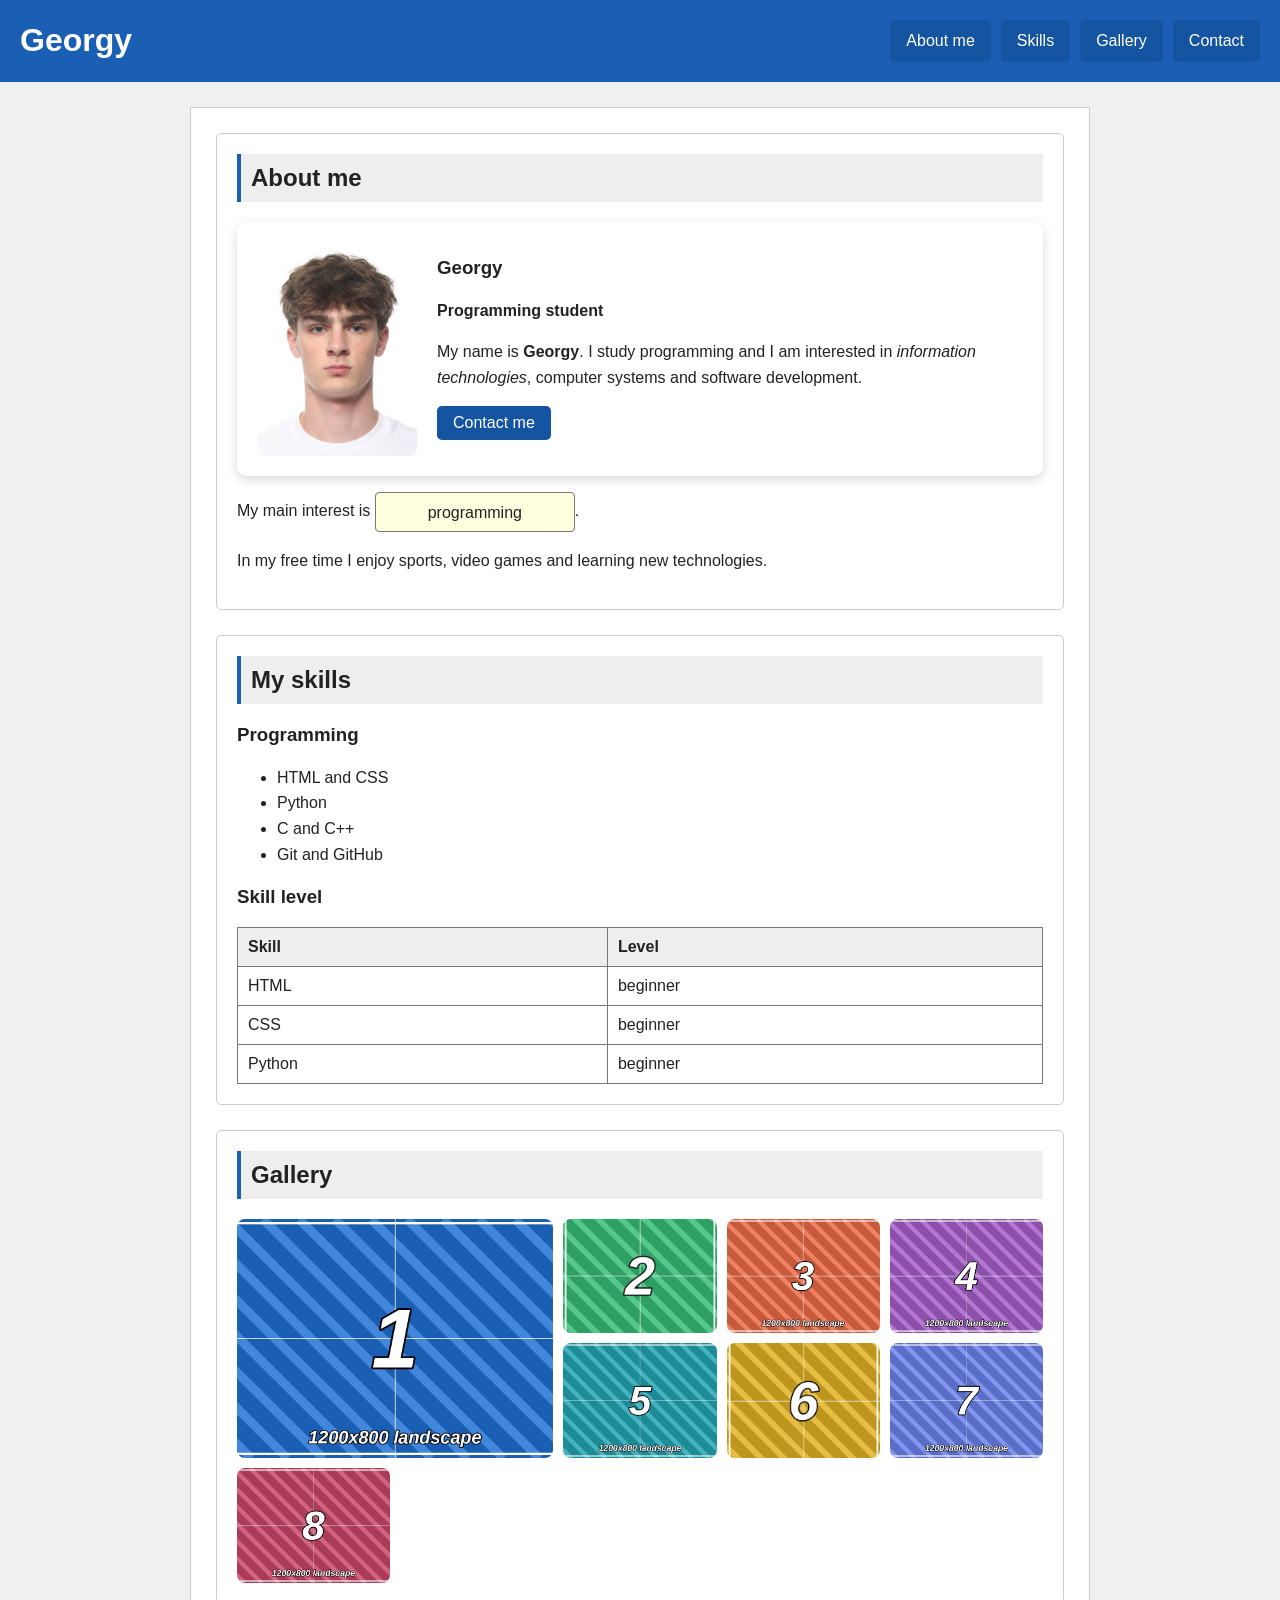
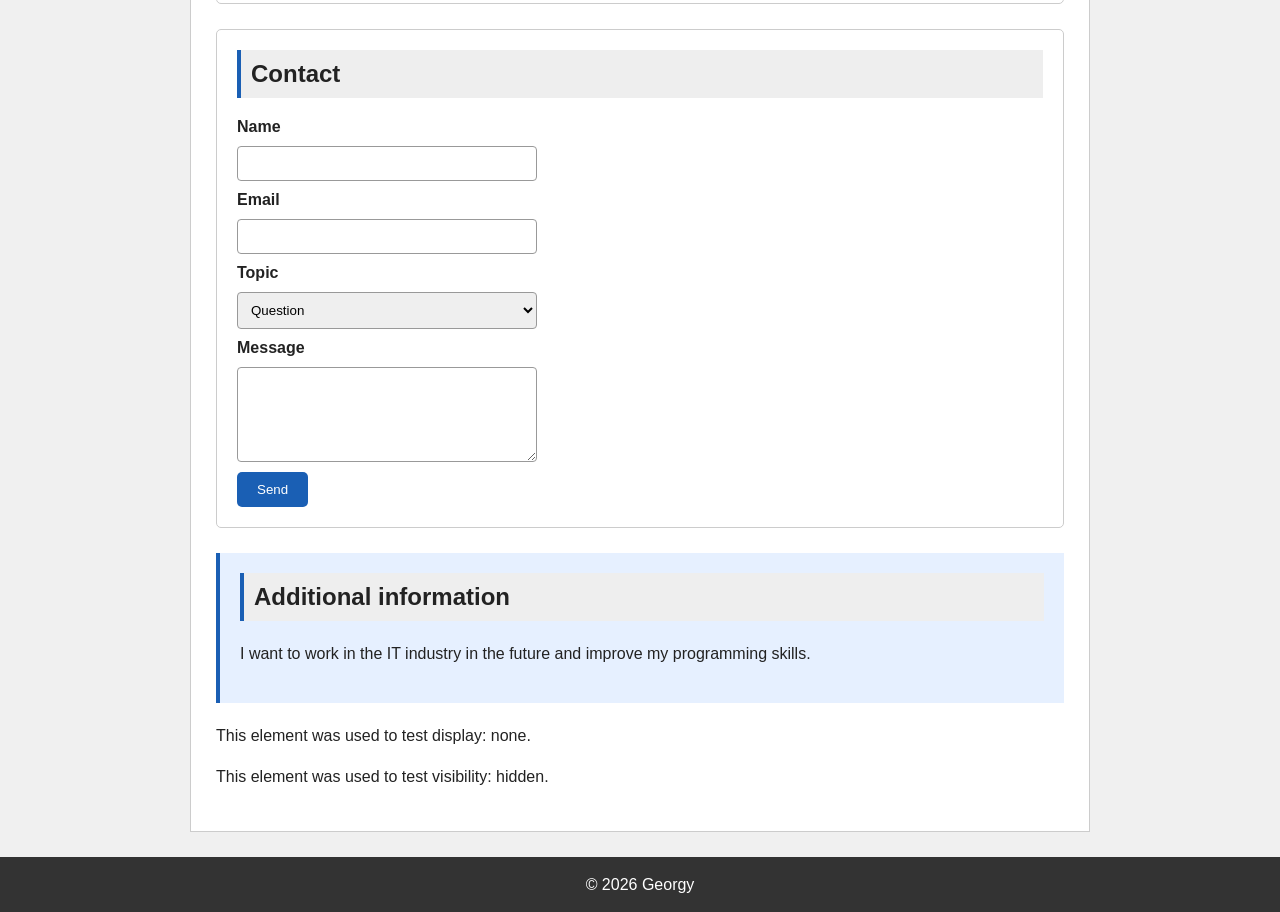
==== index.html @ e3f480db "fix./" ====
<!DOCTYPE html>
<html lang="en">

<head>
    <meta charset="UTF-8">
    <meta name="viewport" content="width=device-width, initial-scale=1.0">

    <title>My Digital Profile</title>

    <link rel="stylesheet" href="style.css">
</head>

<body>

    <header>
        <h1>Georgy</h1>

        <nav aria-label="Main navigation">
            <ul>
                <li><a href="#about">About me</a></li>
                <li><a href="#skills">Skills</a></li>
                <!-- N7 task 1: link to the new gallery section. -->
                <li><a href="#galerija">Gallery</a></li>
                <li><a href="#contact">Contact</a></li>
            </ul>
        </nav>
    </header>

    <main>

        <section id="about">
            <h2>About me</h2>

            <!-- 4. The image from N5 has been moved into the profile card. -->
            <article class="vizitkarte">
                <img src="./galerija/my-photo.jpg" alt="Georgy profile photo">

                <div>
                    <h3>Georgy</h3>

                    <p><strong>Programming student</strong></p>

                    <p>
                        My name is <strong>Georgy</strong>.
                        I study programming and I am interested in
                        <em>information technologies</em>,
                        computer systems and software development.
                    </p>

                    <a class="button-link" href="#contact">Contact me</a>
                </div>
            </article>

            <p>
                My main interest is
                <span class="highlighted">programming</span>.
            </p>

            <p>
                In my free time I enjoy sports, video games and
                <span>learning new technologies</span>.
            </p>
        </section>

        <section id="skills">
            <h2>My skills</h2>

            <article>
                <h3>Programming</h3>

                <ul>
                    <li>HTML and CSS</li>
                    <li>Python</li>
                    <li>C and C++</li>
                    <li>Git and GitHub</li>
                </ul>
            </article>

            <article>
                <h3>Skill level</h3>

                <table>
                    <tr>
                        <th scope="col">Skill</th>
                        <th scope="col">Level</th>
                    </tr>
                    <tr>
                        <td>HTML</td>
                        <td>beginner</td>
                    </tr>
                    <tr>
                        <td>CSS</td>
                        <td>beginner</td>
                    </tr>
                    <tr>
                        <td>Python</td>
                        <td>beginner</td>
                    </tr>
                </table>
            </article>
        </section>

        <!-- N7 task 1: gallery section with 8 images (landscape and portrait).
        Images 2 and 6 are portrait. Change the alt texts to match your photos.
        Task 5: to test auto-fit and auto-fill, wrap images 3 to 8 in comment tags
        and leave only two images. -->
        <section id="galerija">
            <h2>Gallery</h2>

            <div class="galerija">
                <img class="liela" src="./galerija/1.jpg" alt="zaglushka">
                <img src="./galerija/2.jpg" alt="zaglushka">
                <img src="./galerija/3.jpg" alt="zaglushka">
                <img src="./galerija/4.jpg" alt="zaglushka">
                <img src="./galerija/5.jpg" alt="zaglushka">
                <img src="./galerija/6.jpg" alt="zaglushka">
                <img src="./galerija/7.jpg" alt="zaglushka">
                <img src="./galerija/8.jpg" alt="zaglushka">
            </div>
        </section>

        <section id="contact">
            <h2>Contact</h2>

            <form>
                <label for="name">Name</label>
                <input type="text" id="name" name="name">

                <label for="email">Email</label>
                <input type="email" id="email" name="email">

                <label for="topic">Topic</label>
                <select id="topic" name="topic">
                    <option>Question</option>
                    <option>Cooperation</option>
                    <option>Other</option>
                </select>

                <label for="message">Message</label>
                <textarea id="message" name="message" rows="5"></textarea>

                <button type="submit">Send</button>
            </form>
        </section>

        <aside>
            <h2>Additional information</h2>

            <p>
                I want to work in the IT industry in the future
                and improve my programming skills.
            </p>
        </aside>

        <p class="hide-display">
            This element was used to test display: none.
        </p>

        <p class="hide-visibility">
            This element was used to test visibility: hidden.
        </p>

    </main>

    <footer>
        <p>© 2026 Georgy</p>
    </footer>

</body>

</html>
---- style.css ----
/*
Block elements: h1, p, section.
Inline elements: strong, em, span.

Sources:
https://www.w3schools.com/css/css3_flexbox_container.asp
https://www.w3schools.com/css/css3_flexbox_items.asp
https://www.w3schools.com/cssref/css3_pr_gap.php
https://www.w3schools.com/css/css3_shadows_box.asp
https://www.w3schools.com/css/css_grid_container.asp
https://www.w3schools.com/css/css_grid_tracks.asp
https://www.w3schools.com/css/css_grid_item.asp
https://www.w3schools.com/css/css_grid_intro.asp
https://www.w3schools.com/css/css_aspect-ratio.asp
https://www.w3schools.com/css/css3_object-fit.asp
https://www.w3schools.com/cssref/func_repeat.php
https://www.w3schools.com/cssref/func_minmax.php
*/

* {
    box-sizing: border-box;
}

body {
    font-family: Arial, sans-serif;
    background-color: rgb(240, 240, 240);
    margin: 0;
    color: #222222;
}

/*
2. The name is on the left and navigation is on the right,
with both vertically centered. flex-wrap moves navigation
to the next line when there is not enough space.
*/
header {
    display: flex;
    justify-content: space-between;
    align-items: center;
    flex-wrap: wrap;
    gap: 15px;
    background-color: #1a5fb4;
    color: white;
    padding: 20px;
}

h1 {
    margin: 0;
}

nav {
    max-width: 100%;
}

/*
1. Flex items do not have the N5 inline-block spacing caused
by spaces or line breaks in HTML. Spacing is now controlled by gap.
*/
nav ul {
    display: flex;
    flex-wrap: wrap;
    gap: 10px;
    justify-content: flex-start;
    list-style-type: none;
    margin: 0;
    padding: 0;
}

/* The N5 navigation rule is commented out:
nav li {
    display: inline-block;
    margin: 0 5px;
}
*/

/*
3. Main axis experiment.
To test, temporarily enable width and one justify-content value.
The 500px width is commented out in the final version
so it does not cause problems at a viewport width of 390px.

nav ul {
    width: 500px;
    justify-content: flex-start;
}

flex-start: items are placed at the start of the row.

center: the group of items is centered.

space-between: free space is distributed between items;
the first and last items are placed at the edges.

space-around: free space is distributed around each item;
space at the edges is half the space between items.

gap remains even when justify-content distributes extra free space.

In this header, navigation normally gets its width from its content
when width is not set. Without free space, justify-content has nothing
to distribute, so there is no visible difference.

A difference could appear without width if the container became wider
through another layout rule.
*/

nav a,
.button-link {
    display: inline-block;
    background-color: #1554a0;
    color: white;
    text-decoration: none;
    padding: 8px 16px;
    border-radius: 5px;
}

nav a:hover,
.button-link:hover {
    background-color: #0d4385;
}

main {
    width: 90%;
    max-width: 900px;
    margin: 25px auto;
    background-color: white;
    padding: 25px;
    border: 1px solid #cccccc;
}

section {
    margin-bottom: 25px;
    padding: 20px;
    border: 1px solid #cccccc;
    border-radius: 5px;
}

h2 {
    background-color: #eeeeee;
    padding: 10px;
    margin-top: 0;
    border-left: 4px solid #1a5fb4;
}

p {
    line-height: 1.6;
}

span.highlighted {
    display: inline-block;
    width: 200px;
    max-width: 100%;
    height: 40px;
    line-height: 40px;
    text-align: center;
    background-color: lightyellow;
    border: 1px solid #777777;
    border-radius: 4px;
    vertical-align: middle;
}

/*
N5: width and height usually do not apply to inline elements.
inline-block allows dimensions while keeping the element in a text line.
*/

/* 4-6. Profile card without @media: the image and text are flex items. */
.vizitkarte {
    display: flex;
    flex-wrap: wrap;
    gap: 20px;
    padding: 20px;
    border-radius: 10px;
    box-shadow: 0 4px 12px rgba(0, 0, 0, 0.15);
    align-items: center;
}

.vizitkarte img {
    display: block;
    width: 160px;
    max-width: 100%;
    height: auto;
    flex-shrink: 0;
    margin: 0;
    border-radius: 8px;
}

.vizitkarte > div {
    flex: 1 1 220px;
    min-width: 0;
    overflow-wrap: break-word;
}

.vizitkarte h3 {
    margin-top: 0;
}

/*
5. To test, change the card's align-items value:

stretch (default): items with an automatic cross size stretch
to the height of the flex line. If the text is taller than the image,
an image with height: auto can stretch vertically and lose its proportions.
If the image already determines the line height, the text div stretches.

flex-start: the top edges of the items are aligned.

center: items are vertically centered. This is the final value.

With flex-direction: row, justify-content works horizontally,
while align-items works vertically within each flex line.
*/

/*
6. flex: 1 1 220px means:

1 (flex-grow): the text can grow to fill free space;
1 (flex-shrink): the text can shrink when space is limited;
220px (flex-basis): the initial text width before growing or shrinking.

A large screen has room for the 160px image, 20px gap and 220px text.
At a viewport width of 390px, the card's inner width is below that total.
flex-wrap therefore moves the text to a new line below the image.

220px is not a minimum width: the text can shrink on its own line.
*/

ul {
    line-height: 1.6;
}

table {
    width: 100%;
    border-collapse: collapse;
    margin-top: 15px;
}

table,
th,
td {
    border: 1px solid #777777;
}

th,
td {
    padding: 10px;
    text-align: left;
}

th {
    background-color: #eeeeee;
}

/* 7. The N5 form rules are commented out:
form {
    width: 100%;
    max-width: 500px;
}

form label {
    display: block;
    margin-top: 12px;
    margin-bottom: 5px;
    font-weight: bold;
}

form input,
form select,
form textarea {
    display: block;
    width: 100%;
    padding: 9px;
    border: 1px solid #999999;
    border-radius: 4px;
    font-family: Arial, sans-serif;
}

form textarea {
    resize: vertical;
}

form button {
    display: block;
    margin-top: 15px;
    background-color: #1a5fb4;
    color: white;
    border: none;
    padding: 10px 20px;
    border-radius: 5px;
    cursor: pointer;
}

form button:hover {
    background-color: #1554a0;
}
*/

form {
    display: flex;
    flex-direction: column;
    gap: 10px;
    max-width: 300px;
    align-items: stretch;
}

form label {
    font-weight: bold;
}

form input,
form select,
form textarea {
    min-width: 0;
    padding: 9px;
    border: 1px solid #999999;
    border-radius: 4px;
    font-family: Arial, sans-serif;
}

form textarea {
    resize: vertical;
}

form button {
    align-self: flex-start;
    background-color: #1a5fb4;
    color: white;
    border: none;
    padding: 10px 20px;
    border-radius: 5px;
    cursor: pointer;
}

form button:hover {
    background-color: #1554a0;
}

/*
Fields have equal widths without width because the cross axis
is horizontal in a column, and align-items: stretch stretches items
along that axis.

The button would also stretch by default;
align-self: flex-start changes only the button's alignment,
keeping its natural width.
*/

/* ===================== N7: CSS Grid gallery ===================== */

/*
1. Gallery container. display: grid makes the div a grid container
and its 8 images become grid items.

Rows were not specified, but they still appeared. Grid creates
implicit rows automatically: when the 4 columns of a row are full,
the next items are placed into a new row. 8 images in 4 columns
give 2 rows. Row height is automatic (grid-auto-rows: auto),
so it follows the content.

2. fr experiment. Steps:
  a) grid-template-columns: 200px 200px 200px 200px;
  b) grid-template-columns: 2fr 1fr 1fr 1fr;
  c) back to repeat(4, 1fr);

What does fr divide? fr is a fraction of the FREE space in the grid
container: the container width minus fixed sizes and gaps. With
2fr 1fr 1fr 1fr the free space is split into 5 parts: the first
column gets 2 parts, each other column gets 1 part.

Why is there a scrollbar at 390px with 200px but not with 1fr?
200px columns have a fixed size: 4 x 200px plus gaps is more than
the ~260px available, so the grid does not shrink and overflows the
page (horizontal scrollbar). 1fr columns take only the available
space, so they shrink together with the container and never overflow.

4. Responsive without @media (final version):
grid-template-columns: repeat(auto-fit, minmax(150px, 1fr));

150px is the minimum width of a column: a column is never narrower.
1fr is the maximum: the columns share the free space equally
and grow to fill the row.
auto-fit puts as many 150px columns as fit into the width,
then stretches them with 1fr.

Number of columns (check in DevTools):
1280px: 5 columns
600px: 2 columns
390px: 1 column

5. auto-fit vs auto-fill (test with only 2 images in the gallery):
auto-fit: empty columns collapse to 0 width, so the 2 images
stretch and fill the whole row.
auto-fill: empty columns are kept as empty space, so the 2 images stay
the same size as in a full row and free space remains on the right.
The empty columns are therefore "kept" with auto-fill
and "collapsed" with auto-fit. Final value: auto-fit.
*/
.galerija {
    display: grid;
    /* 2a. grid-template-columns: 200px 200px 200px 200px; */
    /* 2b. grid-template-columns: 2fr 1fr 1fr 1fr; */
    /* 4. grid-template-columns: repeat(4, 1fr);  (task 1 and 2c) */
    /* 5. grid-template-columns: repeat(auto-fill, minmax(150px, 1fr)); */
    grid-template-columns: repeat(auto-fit, minmax(150px, 1fr));
    gap: 10px;
}

/*
3. Same shape for all images.
aspect-ratio: 4 / 3 forces every image box to a 4:3 shape,
and border-radius rounds the corners.

What happened to the portrait image? Its box became 4:3 (wide),
but the picture itself is tall, so with the default object-fit: fill
it was squeezed and stretched, and the proportions were distorted.

object-fit: cover fixes this: the image keeps its proportions and
fills the whole box, and the part that does not fit is cropped.
What changed: no more distortion, all images have the same shape.
What is not visible now: the cropped parts, usually the top and bottom
of portrait images (and the sides of very wide images).
*/
.galerija img {
    display: block;
    width: 100%;
    aspect-ratio: 4 / 3;
    border-radius: 8px;
    object-fit: cover;
}

/*
6. Big image. grid-column and grid-row are set on the item,
not on the container.

grid-column: 1 / 3 means from vertical line 1 to line 3,
so the image covers columns 1 and 2.
grid-row: 1 / 3 means from horizontal line 1 to line 3,
so it covers rows 1 and 2.
height: 100% makes the image fill the whole 2x2 area.

Where did the other images go? Auto-placement puts them into the
free cells around the big image: first to the right of it, then in the
rows below, going around the occupied 2x2 area.

Can this be done with Flexbox? Not easily. Flexbox works in one
direction, so an item cannot span two rows while the other items
flow around it. It would need extra wrappers or fixed sizes.
*/
.galerija .liela {
    grid-column: 1 / 3;
    grid-row: 1 / 3;
    height: 100%;
}

/*
7. Summary: Flexbox or Grid?

Navigation: Flexbox. Items go in one direction (one row),
and I only need spacing and alignment along that line.

Profile card: Flexbox. It is one row (image and text) that wraps
when there is not enough space. One direction is enough.

Form: Flexbox. It is a single column of fields (flex-direction: column),
again only one direction.

Gallery: Grid. Rows and columns must be controlled at the same time
(two directions), and items such as the big image must span
several columns and rows.

Rule of thumb: one direction means Flexbox,
two directions (columns and rows together) means Grid.
*/

aside {
    background-color: rgb(230, 240, 255);
    padding: 20px;
    margin-top: 20px;
    margin-bottom: 20px;
    border-left: 4px solid #1a5fb4;
}

/* The N5 visibility experiments remain commented out:
.hide-display {
    display: none;
}

.hide-visibility {
    visibility: hidden;
}

display: none also removes the space occupied by the element.
visibility: hidden hides the element but preserves its space.
*/

/*
8. Axis summary (in the usual horizontal writing mode):

row: the main axis is horizontal and the cross axis is vertical.
justify-content distributes free space horizontally;
align-items aligns items vertically within each line.

column: the main axis is vertical and the cross axis is horizontal.
justify-content distributes free space vertically;
align-items aligns items horizontally.

justify-content always works along the main axis;
align-items always works along the cross axis.

align-content aligns multiple flex lines along the cross axis
when there is extra free space in the container's cross dimension.
*/

footer {
    background-color: #333333;
    color: white;
    text-align: center;
    padding: 15px;
}

footer p {
    margin: 0;
}
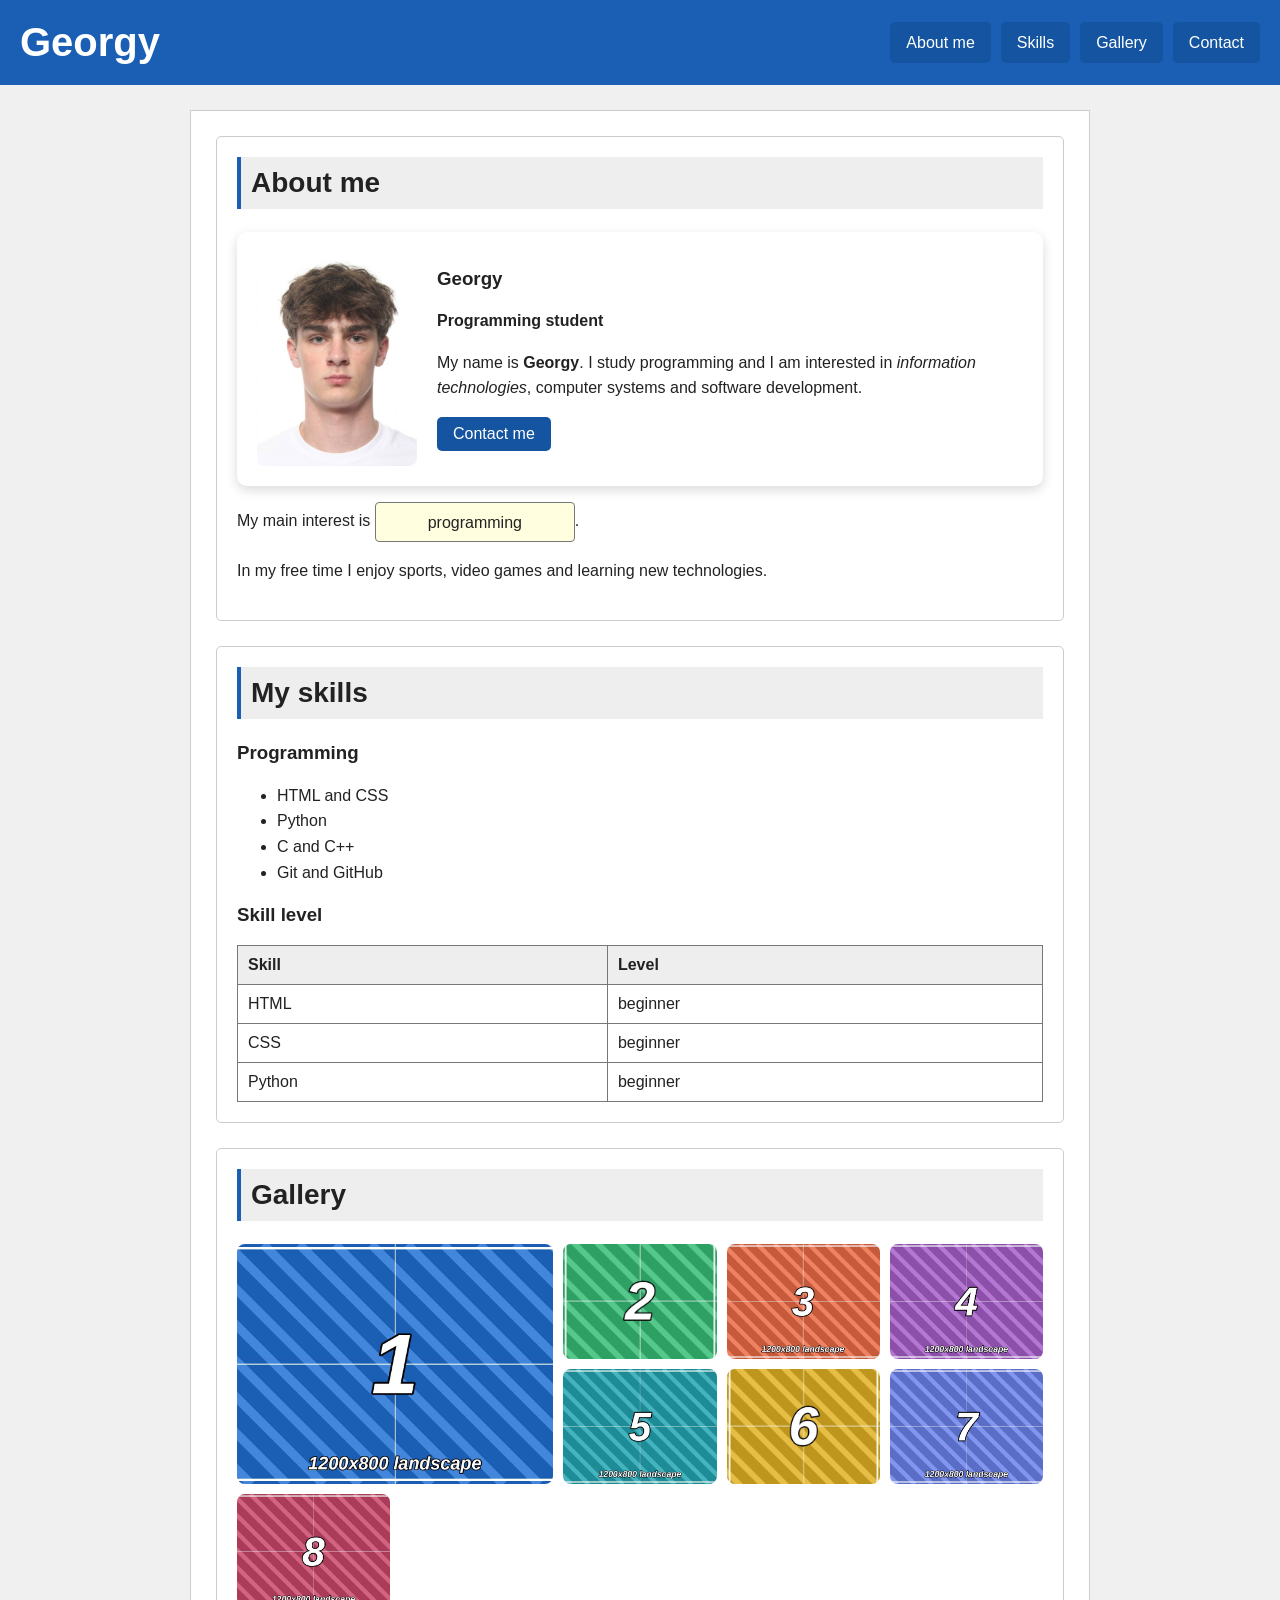
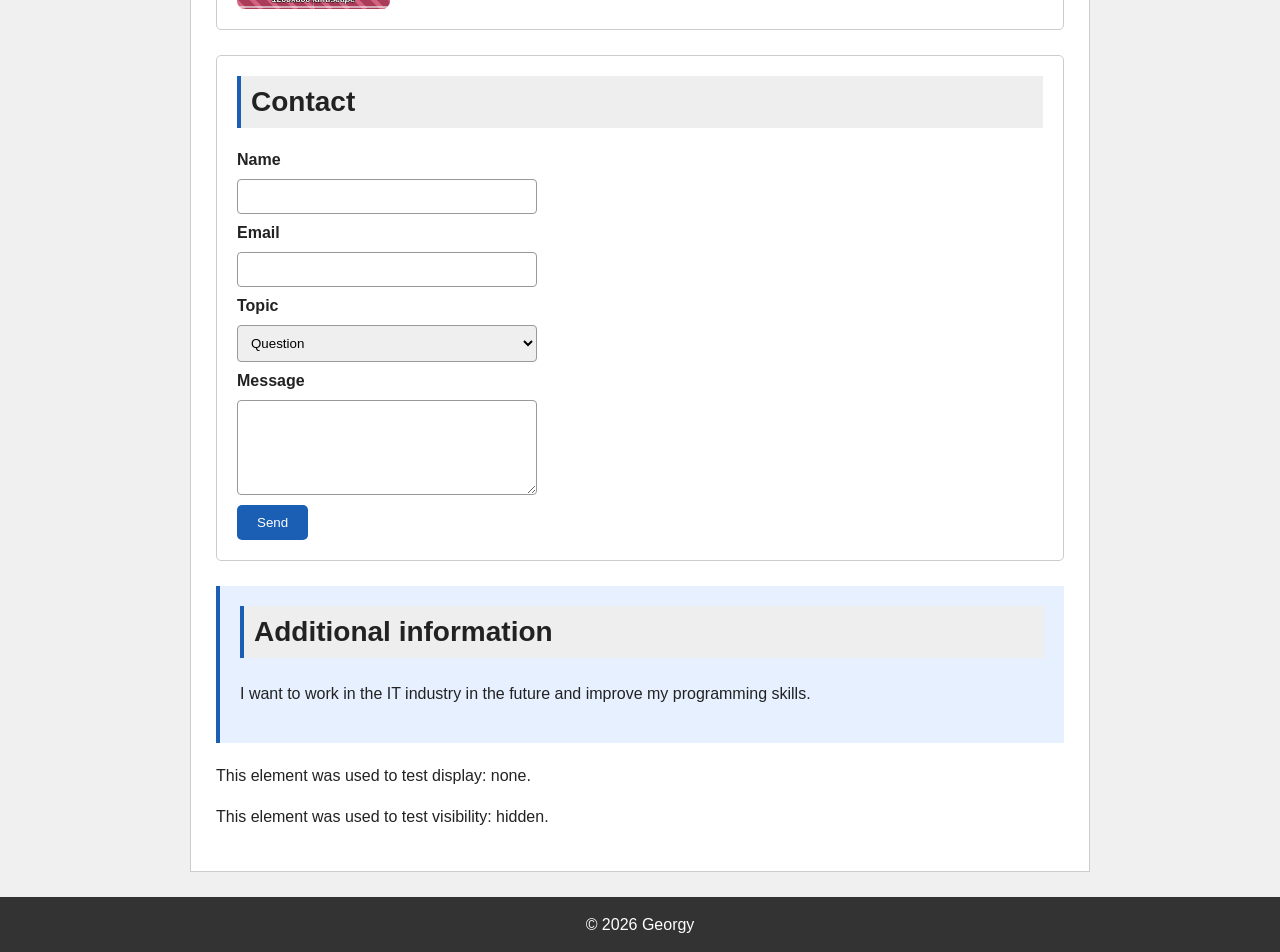
==== commit 3f092ba8: "30.10" ====
--- a/index.html
+++ b/index.html
@@ -13,7 +13,7 @@
 <body>
 
     <header>
-        <h1>Georgy</h1>
+        <h1 id="galvenais-virsraksts">Georgy</h1>
 
         <nav aria-label="Main navigation">
             <ul>
--- a/style.css
+++ b/style.css
@@ -15,6 +15,10 @@
 https://www.w3schools.com/css/css3_object-fit.asp
 https://www.w3schools.com/cssref/func_repeat.php
 https://www.w3schools.com/cssref/func_minmax.php
+https://www.w3schools.com/css/css_rwd_viewport.asp
+https://www.w3schools.com/css/css3_mediaqueries.asp
+https://www.w3schools.com/css/css_font_size.asp
+https://www.w3schools.com/cssref/css_units.php
 */
 
 * {
@@ -44,8 +48,25 @@
     padding: 20px;
 }
 
+/*
+N8 task 5: sizes in rem. 1rem = 16px, so 2.5rem = 40px.
+Old px version for comparison: h1 { font-size: 40px; }
+*/
 h1 {
+    font-size: 2.5rem;
     margin: 0;
+}
+
+/*
+N8 task 6: first test with font-size: 8vw
+(1280px wide: 8vw = 102.4px, 320px wide: 8vw = 25.6px).
+Final version with clamp(min, preferred, max):
+1.75rem = minimum (28px), 8vw = preferred value that depends on
+the window width, 2.5rem = maximum (40px).
+*/
+#galvenais-virsraksts {
+    /* font-size: 8vw; */
+    font-size: clamp(1.75rem, 8vw, 2.5rem);
 }
 
 nav {
@@ -135,7 +156,12 @@
     border-radius: 5px;
 }
 
+/*
+N8 task 5: 1.75rem = 28px.
+Old px version for comparison: h2 { font-size: 28px; }
+*/
 h2 {
+    font-size: 1.75rem;
     background-color: #eeeeee;
     padding: 10px;
     margin-top: 0;
@@ -173,6 +199,7 @@
     border-radius: 10px;
     box-shadow: 0 4px 12px rgba(0, 0, 0, 0.15);
     align-items: center;
+    max-width: 100%; /* N8 task 2 */
 }
 
 .vizitkarte img {
@@ -446,11 +473,15 @@
 direction, so an item cannot span two rows while the other items
 flow around it. It would need extra wrappers or fixed sizes.
 */
+
+/* N8 task 4: commented out here, moved into
+@media (min-width: 600px) at the end of the file.
 .galerija .liela {
     grid-column: 1 / 3;
     grid-row: 1 / 3;
     height: 100%;
 }
+*/
 
 /*
 7. Summary: Flexbox or Grid?
@@ -520,4 +551,85 @@
 
 footer p {
     margin: 0;
-}+}
+
+/* ===================== N8: responsive design ===================== */
+
+/* The N8 rules are at the end of the file: @media does not change
+specificity, so it must come after the rules it overrides. */
+
+/*
+1. Viewport (innerWidth at a DevTools width of 390):
+without the meta viewport line: about 980 (the phone draws the page
+as a wide desktop page and scales it down, the text is tiny).
+with the line: 390 (the page uses the real screen width).
+
+2. What breaks at 320px (check in DevTools):
+- the profile card is tight: the image can be wider than the card
+- the gallery has 1 column and the big image can look odd
+- the navigation takes several lines
+Card width with max-width: 100%: about 194px at 320px,
+about 806px at 1280px.
+
+3. When do rules inside @media work?
+Only while the viewport width is 600px or less.
+At 390px they work, at 1280px they do not.
+*/
+@media (max-width: 600px) {
+    nav {
+        width: 100%;
+    }
+
+    nav ul {
+        display: grid;
+        grid-template-columns: repeat(2, 1fr);
+    }
+
+    nav a {
+        display: block;
+        text-align: center;
+    }
+}
+
+/*
+4. Mobile-first.
+max-width means "up to this width" (this width and smaller).
+min-width means "from this width" (this width and larger).
+Styles outside @media now apply to the smallest screens
+(below 600px), and @media (min-width: 600px) adds the extras
+for larger screens. That is the mobile-first approach.
+*/
+@media (min-width: 600px) {
+    .galerija .liela {
+        grid-column: 1 / 3;
+        grid-row: 1 / 3;
+        height: 100%;
+    }
+}
+
+/*
+Extra task: for testing, replace 600px with 0px (always true)
+and drag the width in DevTools until the columns become unequal.
+minmax(150px, 1fr) with a 2x2 image needs room for at least
+2 columns of 150px plus the gap.
+
+5. rem: when the browser font size is set to "Very large",
+headings in rem grow, because rem depends on the root font size.
+Headings in px stay the same size and ignore the setting.
+
+6. clamp(1.75rem, 8vw, 2.5rem):
+1.75rem = minimum size (28px),
+8vw = preferred size (8% of the window width),
+2.5rem = maximum size (40px).
+8vw alone: 102.4px at 1280px and 25.6px at 320px.
+
+7. Summary table:
+
+What                    | Without @media            | Needs @media | Why
+Header                  | flex-wrap                 | no           | items wrap by themselves
+Profile card            | flex-wrap, flex: 1 1 220px| no           | text moves under the image by itself
+Form                    | flex column               | no           | a column works at any width
+Gallery columns         | auto-fit + minmax         | no           | the column count is calculated automatically
+Navigation              | no                        | yes          | needs a different layout (2 columns), not just a smaller one
+Big gallery image       | no                        | yes          | it covers 2x2 cells and does not fit on a narrow screen
+*/
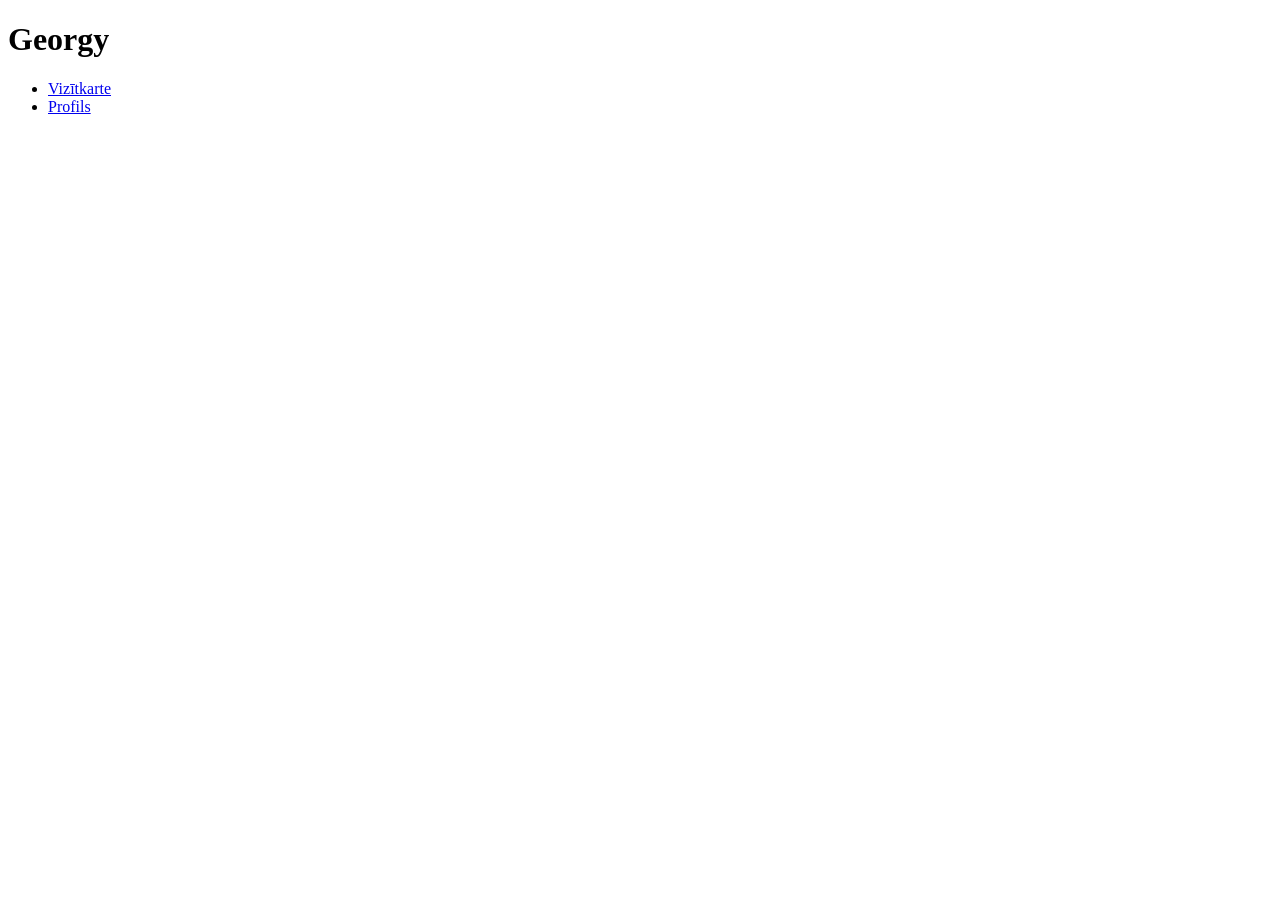
==== commit 879fee58: "fix" ====
--- a/index.html
+++ b/index.html
@@ -1,171 +1,15 @@
 <!DOCTYPE html>
-<html lang="en">
-
+<html lang="lv">
 <head>
     <meta charset="UTF-8">
     <meta name="viewport" content="width=device-width, initial-scale=1.0">
-
-    <title>My Digital Profile</title>
-
-    <link rel="stylesheet" href="style.css">
+    <title>Georgy | Mana vietne</title>
 </head>
-
 <body>
-
-    <header>
-        <h1 id="galvenais-virsraksts">Georgy</h1>
-
-        <nav aria-label="Main navigation">
-            <ul>
-                <li><a href="#about">About me</a></li>
-                <li><a href="#skills">Skills</a></li>
-                <!-- N7 task 1: link to the new gallery section. -->
-                <li><a href="#galerija">Gallery</a></li>
-                <li><a href="#contact">Contact</a></li>
-            </ul>
-        </nav>
-    </header>
-
-    <main>
-
-        <section id="about">
-            <h2>About me</h2>
-
-            <!-- 4. The image from N5 has been moved into the profile card. -->
-            <article class="vizitkarte">
-                <img src="./galerija/my-photo.jpg" alt="Georgy profile photo">
-
-                <div>
-                    <h3>Georgy</h3>
-
-                    <p><strong>Programming student</strong></p>
-
-                    <p>
-                        My name is <strong>Georgy</strong>.
-                        I study programming and I am interested in
-                        <em>information technologies</em>,
-                        computer systems and software development.
-                    </p>
-
-                    <a class="button-link" href="#contact">Contact me</a>
-                </div>
-            </article>
-
-            <p>
-                My main interest is
-                <span class="highlighted">programming</span>.
-            </p>
-
-            <p>
-                In my free time I enjoy sports, video games and
-                <span>learning new technologies</span>.
-            </p>
-        </section>
-
-        <section id="skills">
-            <h2>My skills</h2>
-
-            <article>
-                <h3>Programming</h3>
-
-                <ul>
-                    <li>HTML and CSS</li>
-                    <li>Python</li>
-                    <li>C and C++</li>
-                    <li>Git and GitHub</li>
-                </ul>
-            </article>
-
-            <article>
-                <h3>Skill level</h3>
-
-                <table>
-                    <tr>
-                        <th scope="col">Skill</th>
-                        <th scope="col">Level</th>
-                    </tr>
-                    <tr>
-                        <td>HTML</td>
-                        <td>beginner</td>
-                    </tr>
-                    <tr>
-                        <td>CSS</td>
-                        <td>beginner</td>
-                    </tr>
-                    <tr>
-                        <td>Python</td>
-                        <td>beginner</td>
-                    </tr>
-                </table>
-            </article>
-        </section>
-
-        <!-- N7 task 1: gallery section with 8 images (landscape and portrait).
-        Images 2 and 6 are portrait. Change the alt texts to match your photos.
-        Task 5: to test auto-fit and auto-fill, wrap images 3 to 8 in comment tags
-        and leave only two images. -->
-        <section id="galerija">
-            <h2>Gallery</h2>
-
-            <div class="galerija">
-                <img class="liela" src="./galerija/1.jpg" alt="zaglushka">
-                <img src="./galerija/2.jpg" alt="zaglushka">
-                <img src="./galerija/3.jpg" alt="zaglushka">
-                <img src="./galerija/4.jpg" alt="zaglushka">
-                <img src="./galerija/5.jpg" alt="zaglushka">
-                <img src="./galerija/6.jpg" alt="zaglushka">
-                <img src="./galerija/7.jpg" alt="zaglushka">
-                <img src="./galerija/8.jpg" alt="zaglushka">
-            </div>
-        </section>
-
-        <section id="contact">
-            <h2>Contact</h2>
-
-            <form>
-                <label for="name">Name</label>
-                <input type="text" id="name" name="name">
-
-                <label for="email">Email</label>
-                <input type="email" id="email" name="email">
-
-                <label for="topic">Topic</label>
-                <select id="topic" name="topic">
-                    <option>Question</option>
-                    <option>Cooperation</option>
-                    <option>Other</option>
-                </select>
-
-                <label for="message">Message</label>
-                <textarea id="message" name="message" rows="5"></textarea>
-
-                <button type="submit">Send</button>
-            </form>
-        </section>
-
-        <aside>
-            <h2>Additional information</h2>
-
-            <p>
-                I want to work in the IT industry in the future
-                and improve my programming skills.
-            </p>
-        </aside>
-
-        <p class="hide-display">
-            This element was used to test display: none.
-        </p>
-
-        <p class="hide-visibility">
-            This element was used to test visibility: hidden.
-        </p>
-
-    </main>
-
-    <footer>
-        <p>© 2026 Georgy</p>
-    </footer>
-
+    <h1>Georgy</h1>
+    <ul>
+        <li><a href="vizitkarte/index.html">Vizītkarte</a></li>
+        <li><a href="profils/index.html">Profils</a></li>
+    </ul>
 </body>
-
 </html>
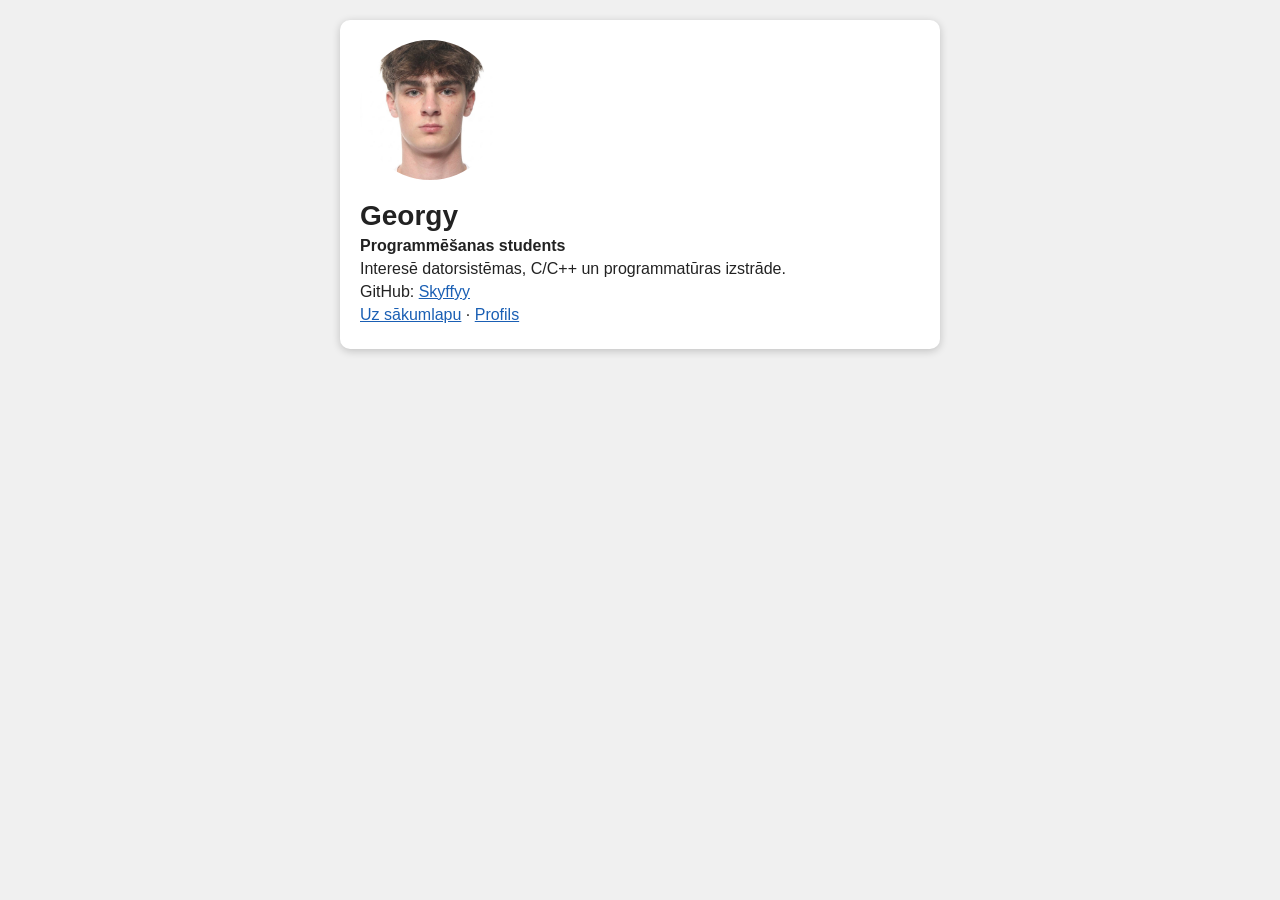
==== commit eb4daa5f: "." ====
--- a/index.html
+++ b/index.html
@@ -3,13 +3,65 @@
 <head>
     <meta charset="UTF-8">
     <meta name="viewport" content="width=device-width, initial-scale=1.0">
-    <title>Georgy | Mana vietne</title>
+    <title>Georgy | Vizītkarte</title>
+    <style>
+        * {
+            box-sizing: border-box;
+        }
+
+        body {
+            font-family: Arial, sans-serif;
+            background-color: rgb(240, 240, 240);
+            color: #222222;
+            margin: 0;
+            padding: 20px;
+        }
+
+        .vizitkarte {
+            display: flex;
+            flex-wrap: wrap;
+            align-items: center;
+            gap: 20px;
+            max-width: 600px;
+            margin: 0 auto;
+            padding: 20px;
+            background-color: white;
+            border-radius: 10px;
+            box-shadow: 0 2px 8px rgba(0, 0, 0, 0.2);
+        }
+
+        .vizitkarte img {
+            width: 140px;
+            height: 140px;
+            object-fit: cover;
+            border-radius: 50%;
+        }
+
+        .vizitkarte h1 {
+            margin: 0 0 5px 0;
+            font-size: 1.75rem;
+        }
+
+        .vizitkarte p {
+            margin: 5px 0;
+        }
+
+        a {
+            color: #1a5fb4;
+        }
+    </style>
 </head>
 <body>
-    <h1>Georgy</h1>
-    <ul>
-        <li><a href="vizitkarte/index.html">Vizītkarte</a></li>
-        <li><a href="profils/index.html">Profils</a></li>
-    </ul>
+    <article class="vizitkarte">
+        <img src="../profils/galerija/my-photo.jpg" alt="Georgy portrets">
+
+        <div>
+            <h1>Georgy</h1>
+            <p><strong>Programmēšanas students</strong></p>
+            <p>Interesē datorsistēmas, C/C++ un programmatūras izstrāde.</p>
+            <p>GitHub: <a href="https://github.com/Skyffyy">Skyffyy</a></p>
+            <p><a href="../index.html">Uz sākumlapu</a> · <a href="../profils/index.html">Profils</a></p>
+        </div>
+    </article>
 </body>
 </html>
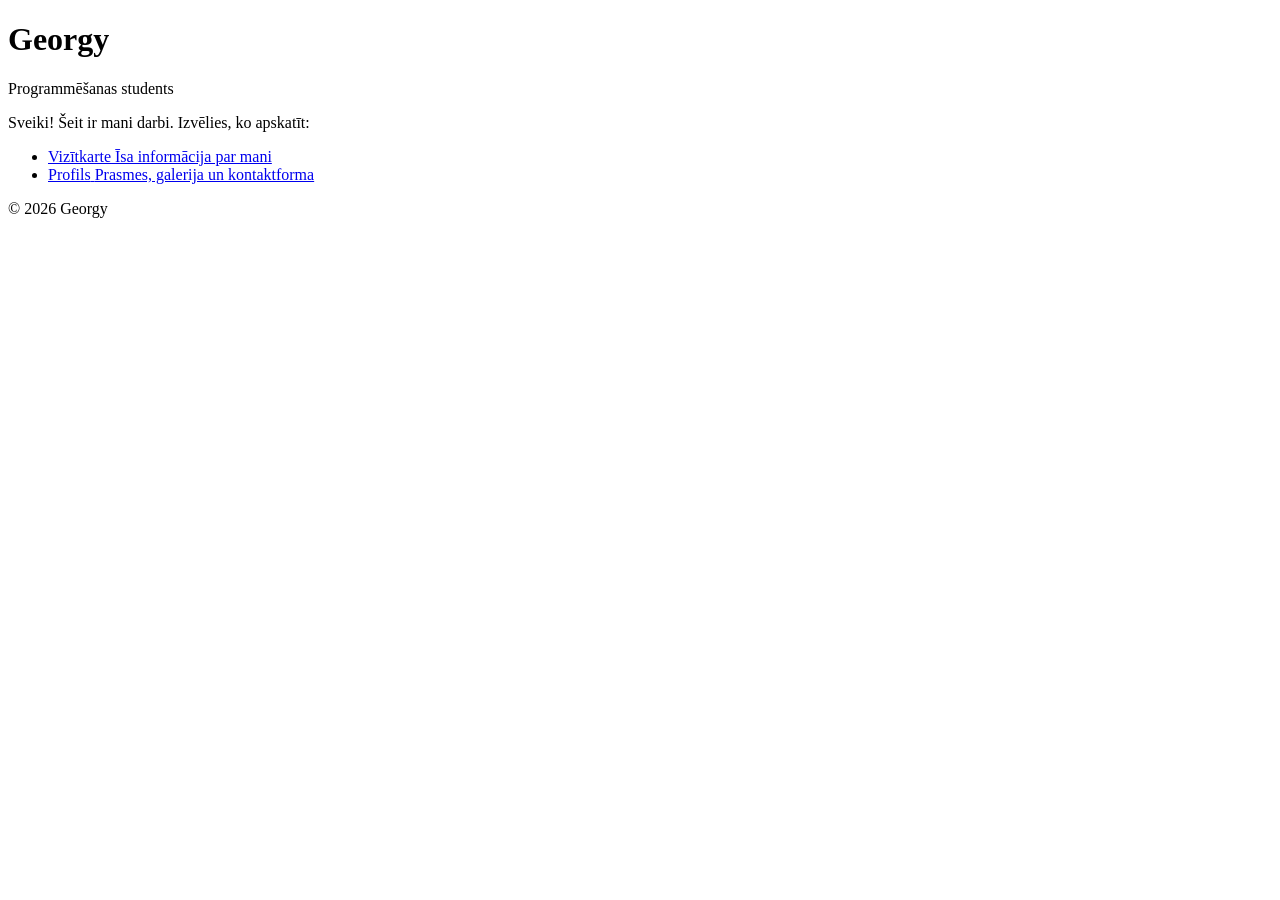
==== commit 222043b9: "." ====
--- a/index.html
+++ b/index.html
@@ -3,65 +3,36 @@
 <head>
     <meta charset="UTF-8">
     <meta name="viewport" content="width=device-width, initial-scale=1.0">
-    <title>Georgy | Vizītkarte</title>
-    <style>
-        * {
-            box-sizing: border-box;
-        }
-
-        body {
-            font-family: Arial, sans-serif;
-            background-color: rgb(240, 240, 240);
-            color: #222222;
-            margin: 0;
-            padding: 20px;
-        }
-
-        .vizitkarte {
-            display: flex;
-            flex-wrap: wrap;
-            align-items: center;
-            gap: 20px;
-            max-width: 600px;
-            margin: 0 auto;
-            padding: 20px;
-            background-color: white;
-            border-radius: 10px;
-            box-shadow: 0 2px 8px rgba(0, 0, 0, 0.2);
-        }
-
-        .vizitkarte img {
-            width: 140px;
-            height: 140px;
-            object-fit: cover;
-            border-radius: 50%;
-        }
-
-        .vizitkarte h1 {
-            margin: 0 0 5px 0;
-            font-size: 1.75rem;
-        }
-
-        .vizitkarte p {
-            margin: 5px 0;
-        }
-
-        a {
-            color: #1a5fb4;
-        }
-    </style>
+    <title>Georgy | Mana vietne</title>
+    <link rel="stylesheet" href="sakums.css">
 </head>
 <body>
-    <article class="vizitkarte">
-        <img src="../profils/galerija/my-photo.jpg" alt="Georgy portrets">
+    <header>
+        <h1>Georgy</h1>
+        <p>Programmēšanas students</p>
+    </header>
 
-        <div>
-            <h1>Georgy</h1>
-            <p><strong>Programmēšanas students</strong></p>
-            <p>Interesē datorsistēmas, C/C++ un programmatūras izstrāde.</p>
-            <p>GitHub: <a href="https://github.com/Skyffyy">Skyffyy</a></p>
-            <p><a href="../index.html">Uz sākumlapu</a> · <a href="../profils/index.html">Profils</a></p>
-        </div>
-    </article>
+    <main>
+        <p class="intro">Sveiki! Šeit ir mani darbi. Izvēlies, ko apskatīt:</p>
+
+        <ul class="kartes">
+            <li>
+                <a href="vizitkarte/index.html">
+                    <span class="nosaukums">Vizītkarte</span>
+                    <span class="apraksts">Īsa informācija par mani</span>
+                </a>
+            </li>
+            <li>
+                <a href="profils/index.html">
+                    <span class="nosaukums">Profils</span>
+                    <span class="apraksts">Prasmes, galerija un kontaktforma</span>
+                </a>
+            </li>
+        </ul>
+    </main>
+
+    <footer>
+        <p>© 2026 Georgy</p>
+    </footer>
 </body>
 </html>
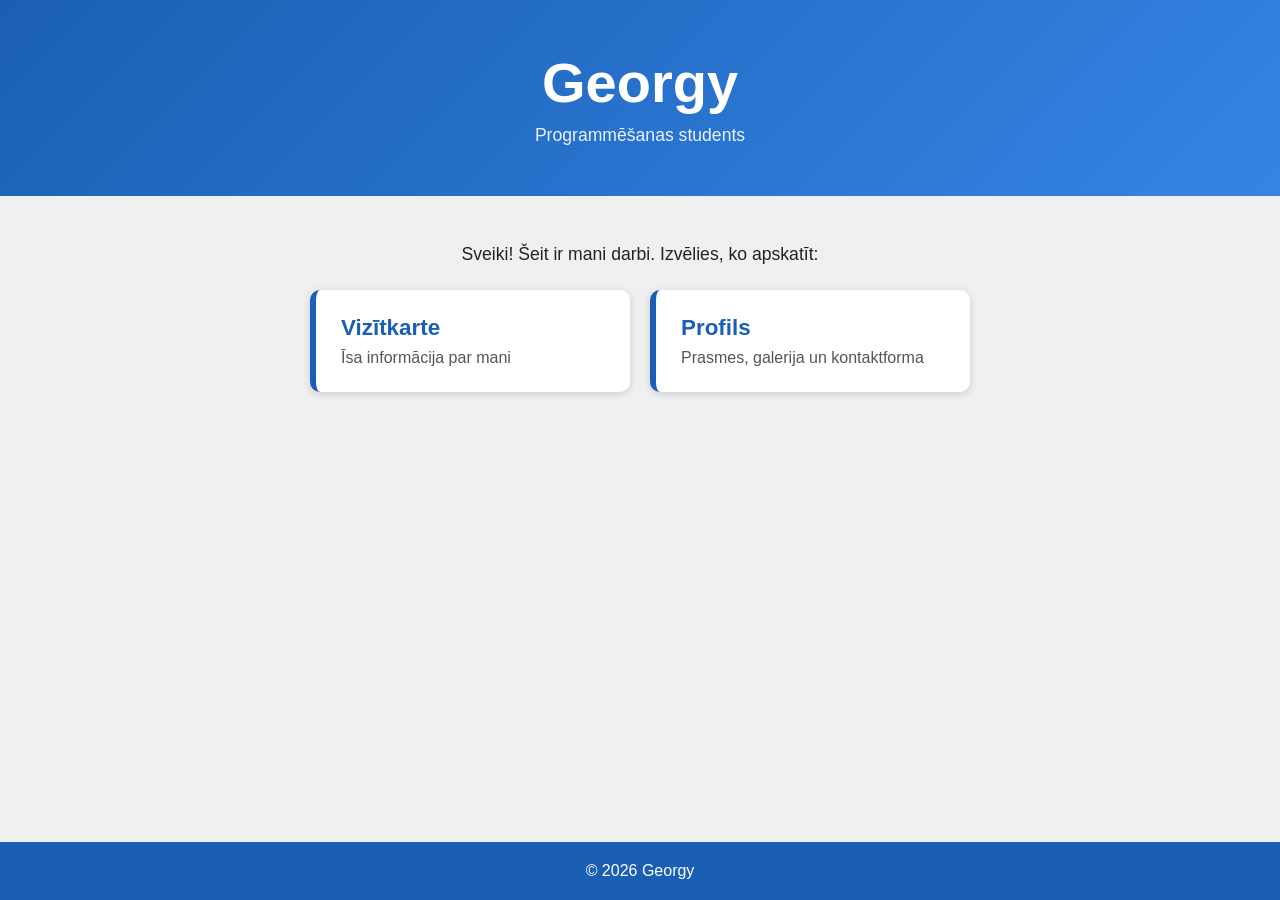
==== commit a727955a: "sakumlapa" ====
--- a/index.html
+++ b/index.html
@@ -4,7 +4,105 @@
     <meta charset="UTF-8">
     <meta name="viewport" content="width=device-width, initial-scale=1.0">
     <title>Georgy | Mana vietne</title>
-    <link rel="stylesheet" href="sakums.css">
+    <style>
+        * {
+            box-sizing: border-box;
+        }
+
+        body {
+            font-family: Arial, sans-serif;
+            background-color: rgb(240, 240, 240);
+            color: #222222;
+            margin: 0;
+            min-height: 100vh;
+            display: flex;
+            flex-direction: column;
+        }
+
+        header {
+            background: linear-gradient(135deg, #1a5fb4, #3584e4);
+            color: white;
+            text-align: center;
+            padding: 50px 20px;
+        }
+
+        h1 {
+            font-size: clamp(2rem, 9vw, 3.5rem);
+            margin: 0 0 10px 0;
+        }
+
+        header p {
+            margin: 0;
+            font-size: 1.1rem;
+            opacity: 0.9;
+        }
+
+        main {
+            flex: 1;
+            width: 100%;
+            max-width: 700px;
+            margin: 0 auto;
+            padding: 30px 20px;
+        }
+
+        .intro {
+            text-align: center;
+            font-size: 1.1rem;
+            margin-bottom: 25px;
+        }
+
+        .kartes {
+            list-style: none;
+            margin: 0;
+            padding: 0;
+            display: grid;
+            grid-template-columns: repeat(auto-fit, minmax(240px, 1fr));
+            gap: 20px;
+        }
+
+        .kartes a {
+            display: block;
+            height: 100%;
+            padding: 25px;
+            background-color: white;
+            border-radius: 10px;
+            border-left: 6px solid #1a5fb4;
+            box-shadow: 0 2px 8px rgba(0, 0, 0, 0.15);
+            color: inherit;
+            text-decoration: none;
+            transition: transform 0.2s, box-shadow 0.2s;
+        }
+
+        .kartes a:hover,
+        .kartes a:focus {
+            transform: translateY(-4px);
+            box-shadow: 0 6px 16px rgba(0, 0, 0, 0.25);
+        }
+
+        .nosaukums {
+            display: block;
+            font-size: 1.4rem;
+            font-weight: bold;
+            color: #1a5fb4;
+            margin-bottom: 8px;
+        }
+
+        .apraksts {
+            display: block;
+            color: #555555;
+        }
+
+        footer {
+            text-align: center;
+            padding: 20px;
+            background-color: #1a5fb4;
+            color: white;
+        }
+
+        footer p {
+            margin: 0;
+        }
+    </style>
 </head>
 <body>
     <header>
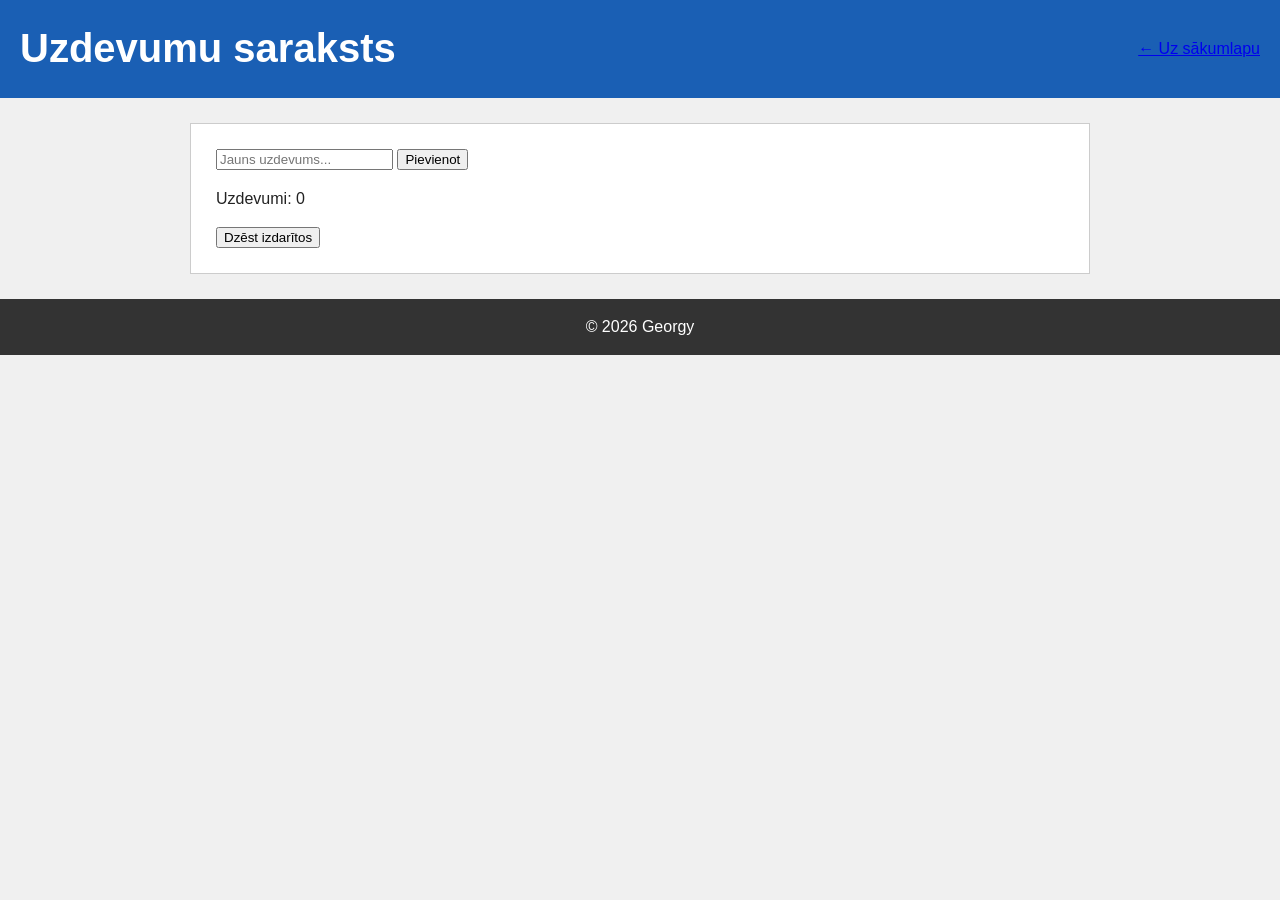
==== commit e761dac1: "Add link to the to-do list on the home page" ====
--- a/index.html
+++ b/index.html
@@ -3,134 +3,38 @@
 <head>
     <meta charset="UTF-8">
     <meta name="viewport" content="width=device-width, initial-scale=1.0">
-    <title>Georgy | Mana vietne</title>
-    <style>
-        * {
-            box-sizing: border-box;
-        }
-
-        body {
-            font-family: Arial, sans-serif;
-            background-color: rgb(240, 240, 240);
-            color: #222222;
-            margin: 0;
-            min-height: 100vh;
-            display: flex;
-            flex-direction: column;
-        }
-
-        header {
-            background: linear-gradient(135deg, #1a5fb4, #3584e4);
-            color: white;
-            text-align: center;
-            padding: 50px 20px;
-        }
-
-        h1 {
-            font-size: clamp(2rem, 9vw, 3.5rem);
-            margin: 0 0 10px 0;
-        }
-
-        header p {
-            margin: 0;
-            font-size: 1.1rem;
-            opacity: 0.9;
-        }
-
-        main {
-            flex: 1;
-            width: 100%;
-            max-width: 700px;
-            margin: 0 auto;
-            padding: 30px 20px;
-        }
-
-        .intro {
-            text-align: center;
-            font-size: 1.1rem;
-            margin-bottom: 25px;
-        }
-
-        .kartes {
-            list-style: none;
-            margin: 0;
-            padding: 0;
-            display: grid;
-            grid-template-columns: repeat(auto-fit, minmax(240px, 1fr));
-            gap: 20px;
-        }
-
-        .kartes a {
-            display: block;
-            height: 100%;
-            padding: 25px;
-            background-color: white;
-            border-radius: 10px;
-            border-left: 6px solid #1a5fb4;
-            box-shadow: 0 2px 8px rgba(0, 0, 0, 0.15);
-            color: inherit;
-            text-decoration: none;
-            transition: transform 0.2s, box-shadow 0.2s;
-        }
-
-        .kartes a:hover,
-        .kartes a:focus {
-            transform: translateY(-4px);
-            box-shadow: 0 6px 16px rgba(0, 0, 0, 0.25);
-        }
-
-        .nosaukums {
-            display: block;
-            font-size: 1.4rem;
-            font-weight: bold;
-            color: #1a5fb4;
-            margin-bottom: 8px;
-        }
-
-        .apraksts {
-            display: block;
-            color: #555555;
-        }
-
-        footer {
-            text-align: center;
-            padding: 20px;
-            background-color: #1a5fb4;
-            color: white;
-        }
-
-        footer p {
-            margin: 0;
-        }
-    </style>
+    <title>Uzdevumu saraksts | Georgy</title>
+    <link rel="stylesheet" href="style.css">
 </head>
 <body>
     <header>
-        <h1>Georgy</h1>
-        <p>Programmēšanas students</p>
+        <h1>Uzdevumu saraksts</h1>
+        <p><a href="../index.html">← Uz sākumlapu</a></p>
     </header>
 
     <main>
-        <p class="intro">Sveiki! Šeit ir mani darbi. Izvēlies, ko apskatīt:</p>
+        <div class="ievade-rinda">
+            <input type="text" id="jauns" placeholder="Jauns uzdevums...">
+            <button id="pievienot">Pievienot</button>
+        </div>
+        <p id="zina"></p>
 
-        <ul class="kartes">
-            <li>
-                <a href="vizitkarte/index.html">
-                    <span class="nosaukums">Vizītkarte</span>
-                    <span class="apraksts">Īsa informācija par mani</span>
-                </a>
-            </li>
-            <li>
-                <a href="profils/index.html">
-                    <span class="nosaukums">Profils</span>
-                    <span class="apraksts">Prasmes, galerija un kontaktforma</span>
-                </a>
-            </li>
-        </ul>
+        <p class="skaits">Uzdevumi: <span id="skaits">0</span></p>
+        <ul id="saraksts"></ul>
+
+        <button id="dzest-izdaritos">Dzēst izdarītos</button>
     </main>
 
     <footer>
         <p>© 2026 Georgy</p>
     </footer>
+
+    <!--
+        Why is the script at the end of body?
+        The browser reads HTML from top to bottom. If the script were in head,
+        it would run before input, button and ul exist,
+        and getElementById would return null. At the end of body all elements are already on the page.
+    -->
+    <script src="script.js"></script>
 </body>
 </html>
--- a/style.css
+++ b/style.css
@@ -0,0 +1,635 @@
+/*
+Block elements: h1, p, section.
+Inline elements: strong, em, span.
+
+Sources:
+https://www.w3schools.com/css/css3_flexbox_container.asp
+https://www.w3schools.com/css/css3_flexbox_items.asp
+https://www.w3schools.com/cssref/css3_pr_gap.php
+https://www.w3schools.com/css/css3_shadows_box.asp
+https://www.w3schools.com/css/css_grid_container.asp
+https://www.w3schools.com/css/css_grid_tracks.asp
+https://www.w3schools.com/css/css_grid_item.asp
+https://www.w3schools.com/css/css_grid_intro.asp
+https://www.w3schools.com/css/css_aspect-ratio.asp
+https://www.w3schools.com/css/css3_object-fit.asp
+https://www.w3schools.com/cssref/func_repeat.php
+https://www.w3schools.com/cssref/func_minmax.php
+https://www.w3schools.com/css/css_rwd_viewport.asp
+https://www.w3schools.com/css/css3_mediaqueries.asp
+https://www.w3schools.com/css/css_font_size.asp
+https://www.w3schools.com/cssref/css_units.php
+*/
+
+* {
+    box-sizing: border-box;
+}
+
+body {
+    font-family: Arial, sans-serif;
+    background-color: rgb(240, 240, 240);
+    margin: 0;
+    color: #222222;
+}
+
+/*
+2. The name is on the left and navigation is on the right,
+with both vertically centered. flex-wrap moves navigation
+to the next line when there is not enough space.
+*/
+header {
+    display: flex;
+    justify-content: space-between;
+    align-items: center;
+    flex-wrap: wrap;
+    gap: 15px;
+    background-color: #1a5fb4;
+    color: white;
+    padding: 20px;
+}
+
+/*
+N8 task 5: sizes in rem. 1rem = 16px, so 2.5rem = 40px.
+Old px version for comparison: h1 { font-size: 40px; }
+*/
+h1 {
+    font-size: 2.5rem;
+    margin: 0;
+}
+
+/*
+N8 task 6: first test with font-size: 8vw
+(1280px wide: 8vw = 102.4px, 320px wide: 8vw = 25.6px).
+Final version with clamp(min, preferred, max):
+1.75rem = minimum (28px), 8vw = preferred value that depends on
+the window width, 2.5rem = maximum (40px).
+*/
+#galvenais-virsraksts {
+    /* font-size: 8vw; */
+    font-size: clamp(1.75rem, 8vw, 2.5rem);
+}
+
+nav {
+    max-width: 100%;
+}
+
+/*
+1. Flex items do not have the N5 inline-block spacing caused
+by spaces or line breaks in HTML. Spacing is now controlled by gap.
+*/
+nav ul {
+    display: flex;
+    flex-wrap: wrap;
+    gap: 10px;
+    justify-content: flex-start;
+    list-style-type: none;
+    margin: 0;
+    padding: 0;
+}
+
+/* The N5 navigation rule is commented out:
+nav li {
+    display: inline-block;
+    margin: 0 5px;
+}
+*/
+
+/*
+3. Main axis experiment.
+To test, temporarily enable width and one justify-content value.
+The 500px width is commented out in the final version
+so it does not cause problems at a viewport width of 390px.
+
+nav ul {
+    width: 500px;
+    justify-content: flex-start;
+}
+
+flex-start: items are placed at the start of the row.
+
+center: the group of items is centered.
+
+space-between: free space is distributed between items;
+the first and last items are placed at the edges.
+
+space-around: free space is distributed around each item;
+space at the edges is half the space between items.
+
+gap remains even when justify-content distributes extra free space.
+
+In this header, navigation normally gets its width from its content
+when width is not set. Without free space, justify-content has nothing
+to distribute, so there is no visible difference.
+
+A difference could appear without width if the container became wider
+through another layout rule.
+*/
+
+nav a,
+.button-link {
+    display: inline-block;
+    background-color: #1554a0;
+    color: white;
+    text-decoration: none;
+    padding: 8px 16px;
+    border-radius: 5px;
+}
+
+nav a:hover,
+.button-link:hover {
+    background-color: #0d4385;
+}
+
+main {
+    width: 90%;
+    max-width: 900px;
+    margin: 25px auto;
+    background-color: white;
+    padding: 25px;
+    border: 1px solid #cccccc;
+}
+
+section {
+    margin-bottom: 25px;
+    padding: 20px;
+    border: 1px solid #cccccc;
+    border-radius: 5px;
+}
+
+/*
+N8 task 5: 1.75rem = 28px.
+Old px version for comparison: h2 { font-size: 28px; }
+*/
+h2 {
+    font-size: 1.75rem;
+    background-color: #eeeeee;
+    padding: 10px;
+    margin-top: 0;
+    border-left: 4px solid #1a5fb4;
+}
+
+p {
+    line-height: 1.6;
+}
+
+span.highlighted {
+    display: inline-block;
+    width: 200px;
+    max-width: 100%;
+    height: 40px;
+    line-height: 40px;
+    text-align: center;
+    background-color: lightyellow;
+    border: 1px solid #777777;
+    border-radius: 4px;
+    vertical-align: middle;
+}
+
+/*
+N5: width and height usually do not apply to inline elements.
+inline-block allows dimensions while keeping the element in a text line.
+*/
+
+/* 4-6. Profile card without @media: the image and text are flex items. */
+.vizitkarte {
+    display: flex;
+    flex-wrap: wrap;
+    gap: 20px;
+    padding: 20px;
+    border-radius: 10px;
+    box-shadow: 0 4px 12px rgba(0, 0, 0, 0.15);
+    align-items: center;
+    max-width: 100%; /* N8 task 2 */
+}
+
+.vizitkarte img {
+    display: block;
+    width: 160px;
+    max-width: 100%;
+    height: auto;
+    flex-shrink: 0;
+    margin: 0;
+    border-radius: 8px;
+}
+
+.vizitkarte > div {
+    flex: 1 1 220px;
+    min-width: 0;
+    overflow-wrap: break-word;
+}
+
+.vizitkarte h3 {
+    margin-top: 0;
+}
+
+/*
+5. To test, change the card's align-items value:
+
+stretch (default): items with an automatic cross size stretch
+to the height of the flex line. If the text is taller than the image,
+an image with height: auto can stretch vertically and lose its proportions.
+If the image already determines the line height, the text div stretches.
+
+flex-start: the top edges of the items are aligned.
+
+center: items are vertically centered. This is the final value.
+
+With flex-direction: row, justify-content works horizontally,
+while align-items works vertically within each flex line.
+*/
+
+/*
+6. flex: 1 1 220px means:
+
+1 (flex-grow): the text can grow to fill free space;
+1 (flex-shrink): the text can shrink when space is limited;
+220px (flex-basis): the initial text width before growing or shrinking.
+
+A large screen has room for the 160px image, 20px gap and 220px text.
+At a viewport width of 390px, the card's inner width is below that total.
+flex-wrap therefore moves the text to a new line below the image.
+
+220px is not a minimum width: the text can shrink on its own line.
+*/
+
+ul {
+    line-height: 1.6;
+}
+
+table {
+    width: 100%;
+    border-collapse: collapse;
+    margin-top: 15px;
+}
+
+table,
+th,
+td {
+    border: 1px solid #777777;
+}
+
+th,
+td {
+    padding: 10px;
+    text-align: left;
+}
+
+th {
+    background-color: #eeeeee;
+}
+
+/* 7. The N5 form rules are commented out:
+form {
+    width: 100%;
+    max-width: 500px;
+}
+
+form label {
+    display: block;
+    margin-top: 12px;
+    margin-bottom: 5px;
+    font-weight: bold;
+}
+
+form input,
+form select,
+form textarea {
+    display: block;
+    width: 100%;
+    padding: 9px;
+    border: 1px solid #999999;
+    border-radius: 4px;
+    font-family: Arial, sans-serif;
+}
+
+form textarea {
+    resize: vertical;
+}
+
+form button {
+    display: block;
+    margin-top: 15px;
+    background-color: #1a5fb4;
+    color: white;
+    border: none;
+    padding: 10px 20px;
+    border-radius: 5px;
+    cursor: pointer;
+}
+
+form button:hover {
+    background-color: #1554a0;
+}
+*/
+
+form {
+    display: flex;
+    flex-direction: column;
+    gap: 10px;
+    max-width: 300px;
+    align-items: stretch;
+}
+
+form label {
+    font-weight: bold;
+}
+
+form input,
+form select,
+form textarea {
+    min-width: 0;
+    padding: 9px;
+    border: 1px solid #999999;
+    border-radius: 4px;
+    font-family: Arial, sans-serif;
+}
+
+form textarea {
+    resize: vertical;
+}
+
+form button {
+    align-self: flex-start;
+    background-color: #1a5fb4;
+    color: white;
+    border: none;
+    padding: 10px 20px;
+    border-radius: 5px;
+    cursor: pointer;
+}
+
+form button:hover {
+    background-color: #1554a0;
+}
+
+/*
+Fields have equal widths without width because the cross axis
+is horizontal in a column, and align-items: stretch stretches items
+along that axis.
+
+The button would also stretch by default;
+align-self: flex-start changes only the button's alignment,
+keeping its natural width.
+*/
+
+/* ===================== N7: CSS Grid gallery ===================== */
+
+/*
+1. Gallery container. display: grid makes the div a grid container
+and its 8 images become grid items.
+
+Rows were not specified, but they still appeared. Grid creates
+implicit rows automatically: when the 4 columns of a row are full,
+the next items are placed into a new row. 8 images in 4 columns
+give 2 rows. Row height is automatic (grid-auto-rows: auto),
+so it follows the content.
+
+2. fr experiment. Steps:
+  a) grid-template-columns: 200px 200px 200px 200px;
+  b) grid-template-columns: 2fr 1fr 1fr 1fr;
+  c) back to repeat(4, 1fr);
+
+What does fr divide? fr is a fraction of the FREE space in the grid
+container: the container width minus fixed sizes and gaps. With
+2fr 1fr 1fr 1fr the free space is split into 5 parts: the first
+column gets 2 parts, each other column gets 1 part.
+
+Why is there a scrollbar at 390px with 200px but not with 1fr?
+200px columns have a fixed size: 4 x 200px plus gaps is more than
+the ~260px available, so the grid does not shrink and overflows the
+page (horizontal scrollbar). 1fr columns take only the available
+space, so they shrink together with the container and never overflow.
+
+4. Responsive without @media (final version):
+grid-template-columns: repeat(auto-fit, minmax(150px, 1fr));
+
+150px is the minimum width of a column: a column is never narrower.
+1fr is the maximum: the columns share the free space equally
+and grow to fill the row.
+auto-fit puts as many 150px columns as fit into the width,
+then stretches them with 1fr.
+
+Number of columns (check in DevTools):
+1280px: 5 columns
+600px: 2 columns
+390px: 1 column
+
+5. auto-fit vs auto-fill (test with only 2 images in the gallery):
+auto-fit: empty columns collapse to 0 width, so the 2 images
+stretch and fill the whole row.
+auto-fill: empty columns are kept as empty space, so the 2 images stay
+the same size as in a full row and free space remains on the right.
+The empty columns are therefore "kept" with auto-fill
+and "collapsed" with auto-fit. Final value: auto-fit.
+*/
+.galerija {
+    display: grid;
+    /* 2a. grid-template-columns: 200px 200px 200px 200px; */
+    /* 2b. grid-template-columns: 2fr 1fr 1fr 1fr; */
+    /* 4. grid-template-columns: repeat(4, 1fr);  (task 1 and 2c) */
+    /* 5. grid-template-columns: repeat(auto-fill, minmax(150px, 1fr)); */
+    grid-template-columns: repeat(auto-fit, minmax(150px, 1fr));
+    gap: 10px;
+}
+
+/*
+3. Same shape for all images.
+aspect-ratio: 4 / 3 forces every image box to a 4:3 shape,
+and border-radius rounds the corners.
+
+What happened to the portrait image? Its box became 4:3 (wide),
+but the picture itself is tall, so with the default object-fit: fill
+it was squeezed and stretched, and the proportions were distorted.
+
+object-fit: cover fixes this: the image keeps its proportions and
+fills the whole box, and the part that does not fit is cropped.
+What changed: no more distortion, all images have the same shape.
+What is not visible now: the cropped parts, usually the top and bottom
+of portrait images (and the sides of very wide images).
+*/
+.galerija img {
+    display: block;
+    width: 100%;
+    aspect-ratio: 4 / 3;
+    border-radius: 8px;
+    object-fit: cover;
+}
+
+/*
+6. Big image. grid-column and grid-row are set on the item,
+not on the container.
+
+grid-column: 1 / 3 means from vertical line 1 to line 3,
+so the image covers columns 1 and 2.
+grid-row: 1 / 3 means from horizontal line 1 to line 3,
+so it covers rows 1 and 2.
+height: 100% makes the image fill the whole 2x2 area.
+
+Where did the other images go? Auto-placement puts them into the
+free cells around the big image: first to the right of it, then in the
+rows below, going around the occupied 2x2 area.
+
+Can this be done with Flexbox? Not easily. Flexbox works in one
+direction, so an item cannot span two rows while the other items
+flow around it. It would need extra wrappers or fixed sizes.
+*/
+
+/* N8 task 4: commented out here, moved into
+@media (min-width: 600px) at the end of the file.
+.galerija .liela {
+    grid-column: 1 / 3;
+    grid-row: 1 / 3;
+    height: 100%;
+}
+*/
+
+/*
+7. Summary: Flexbox or Grid?
+
+Navigation: Flexbox. Items go in one direction (one row),
+and I only need spacing and alignment along that line.
+
+Profile card: Flexbox. It is one row (image and text) that wraps
+when there is not enough space. One direction is enough.
+
+Form: Flexbox. It is a single column of fields (flex-direction: column),
+again only one direction.
+
+Gallery: Grid. Rows and columns must be controlled at the same time
+(two directions), and items such as the big image must span
+several columns and rows.
+
+Rule of thumb: one direction means Flexbox,
+two directions (columns and rows together) means Grid.
+*/
+
+aside {
+    background-color: rgb(230, 240, 255);
+    padding: 20px;
+    margin-top: 20px;
+    margin-bottom: 20px;
+    border-left: 4px solid #1a5fb4;
+}
+
+/* The N5 visibility experiments remain commented out:
+.hide-display {
+    display: none;
+}
+
+.hide-visibility {
+    visibility: hidden;
+}
+
+display: none also removes the space occupied by the element.
+visibility: hidden hides the element but preserves its space.
+*/
+
+/*
+8. Axis summary (in the usual horizontal writing mode):
+
+row: the main axis is horizontal and the cross axis is vertical.
+justify-content distributes free space horizontally;
+align-items aligns items vertically within each line.
+
+column: the main axis is vertical and the cross axis is horizontal.
+justify-content distributes free space vertically;
+align-items aligns items horizontally.
+
+justify-content always works along the main axis;
+align-items always works along the cross axis.
+
+align-content aligns multiple flex lines along the cross axis
+when there is extra free space in the container's cross dimension.
+*/
+
+footer {
+    background-color: #333333;
+    color: white;
+    text-align: center;
+    padding: 15px;
+}
+
+footer p {
+    margin: 0;
+}
+
+/* ===================== N8: responsive design ===================== */
+
+/* The N8 rules are at the end of the file: @media does not change
+specificity, so it must come after the rules it overrides. */
+
+/*
+1. Viewport (innerWidth at a DevTools width of 390):
+without the meta viewport line: about 980 (the phone draws the page
+as a wide desktop page and scales it down, the text is tiny).
+with the line: 390 (the page uses the real screen width).
+
+2. What breaks at 320px (check in DevTools):
+- the profile card is tight: the image can be wider than the card
+- the gallery has 1 column and the big image can look odd
+- the navigation takes several lines
+Card width with max-width: 100%: about 194px at 320px,
+about 806px at 1280px.
+
+3. When do rules inside @media work?
+Only while the viewport width is 600px or less.
+At 390px they work, at 1280px they do not.
+*/
+@media (max-width: 600px) {
+    nav {
+        width: 100%;
+    }
+
+    nav ul {
+        display: grid;
+        grid-template-columns: repeat(2, 1fr);
+    }
+
+    nav a {
+        display: block;
+        text-align: center;
+    }
+}
+
+/*
+4. Mobile-first.
+max-width means "up to this width" (this width and smaller).
+min-width means "from this width" (this width and larger).
+Styles outside @media now apply to the smallest screens
+(below 600px), and @media (min-width: 600px) adds the extras
+for larger screens. That is the mobile-first approach.
+*/
+@media (min-width: 600px) {
+    .galerija .liela {
+        grid-column: 1 / 3;
+        grid-row: 1 / 3;
+        height: 100%;
+    }
+}
+
+/*
+Extra task: for testing, replace 600px with 0px (always true)
+and drag the width in DevTools until the columns become unequal.
+minmax(150px, 1fr) with a 2x2 image needs room for at least
+2 columns of 150px plus the gap.
+
+5. rem: when the browser font size is set to "Very large",
+headings in rem grow, because rem depends on the root font size.
+Headings in px stay the same size and ignore the setting.
+
+6. clamp(1.75rem, 8vw, 2.5rem):
+1.75rem = minimum size (28px),
+8vw = preferred size (8% of the window width),
+2.5rem = maximum size (40px).
+8vw alone: 102.4px at 1280px and 25.6px at 320px.
+
+7. Summary table:
+
+What                    | Without @media            | Needs @media | Why
+Header                  | flex-wrap                 | no           | items wrap by themselves
+Profile card            | flex-wrap, flex: 1 1 220px| no           | text moves under the image by itself
+Form                    | flex column               | no           | a column works at any width
+Gallery columns         | auto-fit + minmax         | no           | the column count is calculated automatically
+Navigation              | no                        | yes          | needs a different layout (2 columns), not just a smaller one
+Big gallery image       | no                        | yes          | it covers 2x2 cells and does not fit on a narrow screen
+*/
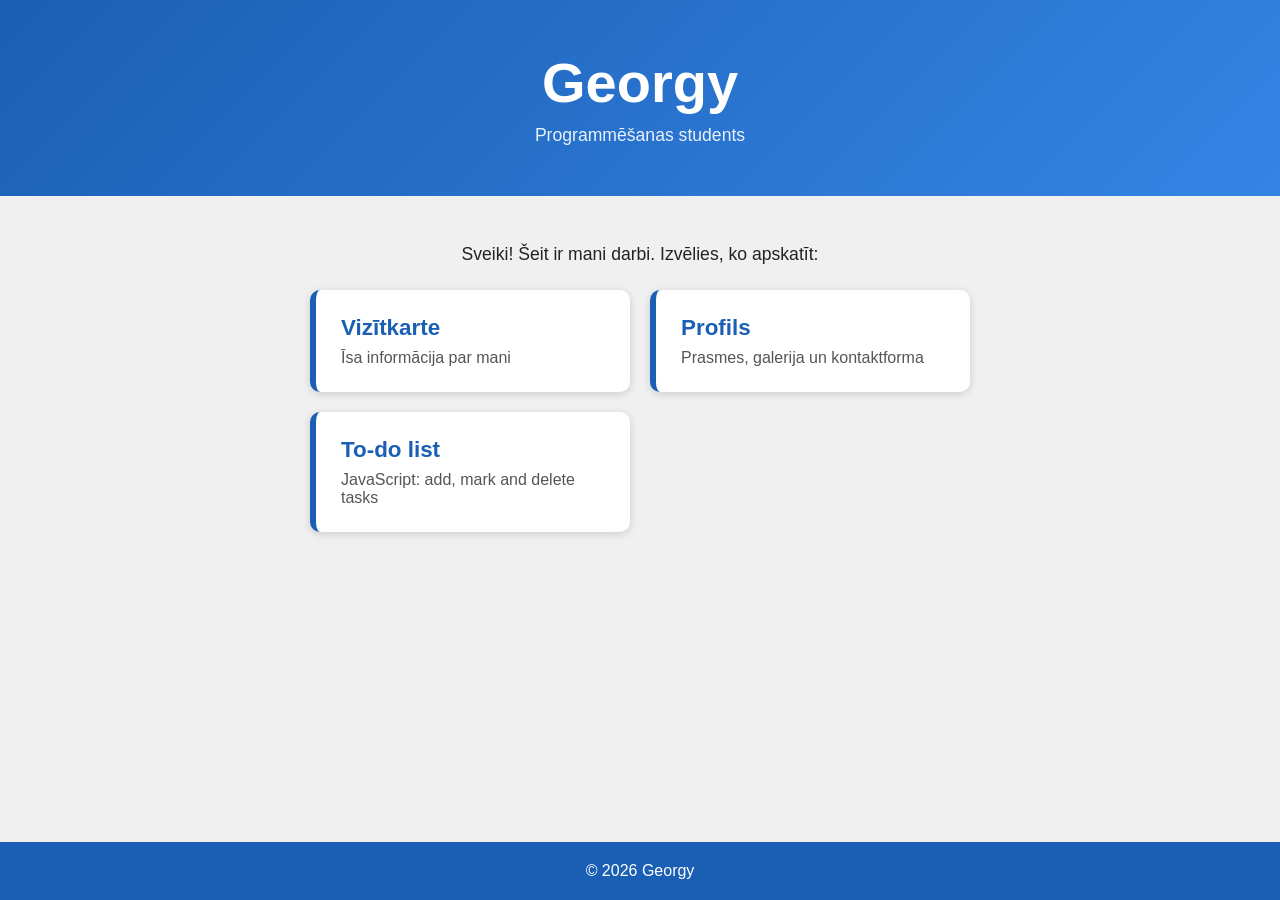
==== commit 327fd6dc: "Translate to-do list to English and fix home page" ====
--- a/index.html
+++ b/index.html
@@ -3,38 +3,140 @@
 <head>
     <meta charset="UTF-8">
     <meta name="viewport" content="width=device-width, initial-scale=1.0">
-    <title>Uzdevumu saraksts | Georgy</title>
-    <link rel="stylesheet" href="style.css">
+    <title>Georgy | Mana vietne</title>
+    <style>
+        * {
+            box-sizing: border-box;
+        }
+
+        body {
+            font-family: Arial, sans-serif;
+            background-color: rgb(240, 240, 240);
+            color: #222222;
+            margin: 0;
+            min-height: 100vh;
+            display: flex;
+            flex-direction: column;
+        }
+
+        header {
+            background: linear-gradient(135deg, #1a5fb4, #3584e4);
+            color: white;
+            text-align: center;
+            padding: 50px 20px;
+        }
+
+        h1 {
+            font-size: clamp(2rem, 9vw, 3.5rem);
+            margin: 0 0 10px 0;
+        }
+
+        header p {
+            margin: 0;
+            font-size: 1.1rem;
+            opacity: 0.9;
+        }
+
+        main {
+            flex: 1;
+            width: 100%;
+            max-width: 700px;
+            margin: 0 auto;
+            padding: 30px 20px;
+        }
+
+        .intro {
+            text-align: center;
+            font-size: 1.1rem;
+            margin-bottom: 25px;
+        }
+
+        .kartes {
+            list-style: none;
+            margin: 0;
+            padding: 0;
+            display: grid;
+            grid-template-columns: repeat(auto-fit, minmax(240px, 1fr));
+            gap: 20px;
+        }
+
+        .kartes a {
+            display: block;
+            height: 100%;
+            padding: 25px;
+            background-color: white;
+            border-radius: 10px;
+            border-left: 6px solid #1a5fb4;
+            box-shadow: 0 2px 8px rgba(0, 0, 0, 0.15);
+            color: inherit;
+            text-decoration: none;
+            transition: transform 0.2s, box-shadow 0.2s;
+        }
+
+        .kartes a:hover,
+        .kartes a:focus {
+            transform: translateY(-4px);
+            box-shadow: 0 6px 16px rgba(0, 0, 0, 0.25);
+        }
+
+        .nosaukums {
+            display: block;
+            font-size: 1.4rem;
+            font-weight: bold;
+            color: #1a5fb4;
+            margin-bottom: 8px;
+        }
+
+        .apraksts {
+            display: block;
+            color: #555555;
+        }
+
+        footer {
+            text-align: center;
+            padding: 20px;
+            background-color: #1a5fb4;
+            color: white;
+        }
+
+        footer p {
+            margin: 0;
+        }
+    </style>
 </head>
 <body>
     <header>
-        <h1>Uzdevumu saraksts</h1>
-        <p><a href="../index.html">← Uz sākumlapu</a></p>
+        <h1>Georgy</h1>
+        <p>Programmēšanas students</p>
     </header>
 
     <main>
-        <div class="ievade-rinda">
-            <input type="text" id="jauns" placeholder="Jauns uzdevums...">
-            <button id="pievienot">Pievienot</button>
-        </div>
-        <p id="zina"></p>
+        <p class="intro">Sveiki! Šeit ir mani darbi. Izvēlies, ko apskatīt:</p>
 
-        <p class="skaits">Uzdevumi: <span id="skaits">0</span></p>
-        <ul id="saraksts"></ul>
-
-        <button id="dzest-izdaritos">Dzēst izdarītos</button>
+        <ul class="kartes">
+            <li>
+                <a href="vizitkarte/index.html">
+                    <span class="nosaukums">Vizītkarte</span>
+                    <span class="apraksts">Īsa informācija par mani</span>
+                </a>
+            </li>
+            <li>
+                <a href="profils/index.html">
+                    <span class="nosaukums">Profils</span>
+                    <span class="apraksts">Prasmes, galerija un kontaktforma</span>
+                </a>
+            </li>
+            <li>
+                <a href="todo/index.html">
+                    <span class="nosaukums">To-do list</span>
+                    <span class="apraksts">JavaScript: add, mark and delete tasks</span>
+                </a>
+            </li>
+        </ul>
     </main>
 
     <footer>
         <p>© 2026 Georgy</p>
     </footer>
-
-    <!--
-        Why is the script at the end of body?
-        The browser reads HTML from top to bottom. If the script were in head,
-        it would run before input, button and ul exist,
-        and getElementById would return null. At the end of body all elements are already on the page.
-    -->
-    <script src="script.js"></script>
 </body>
 </html>
